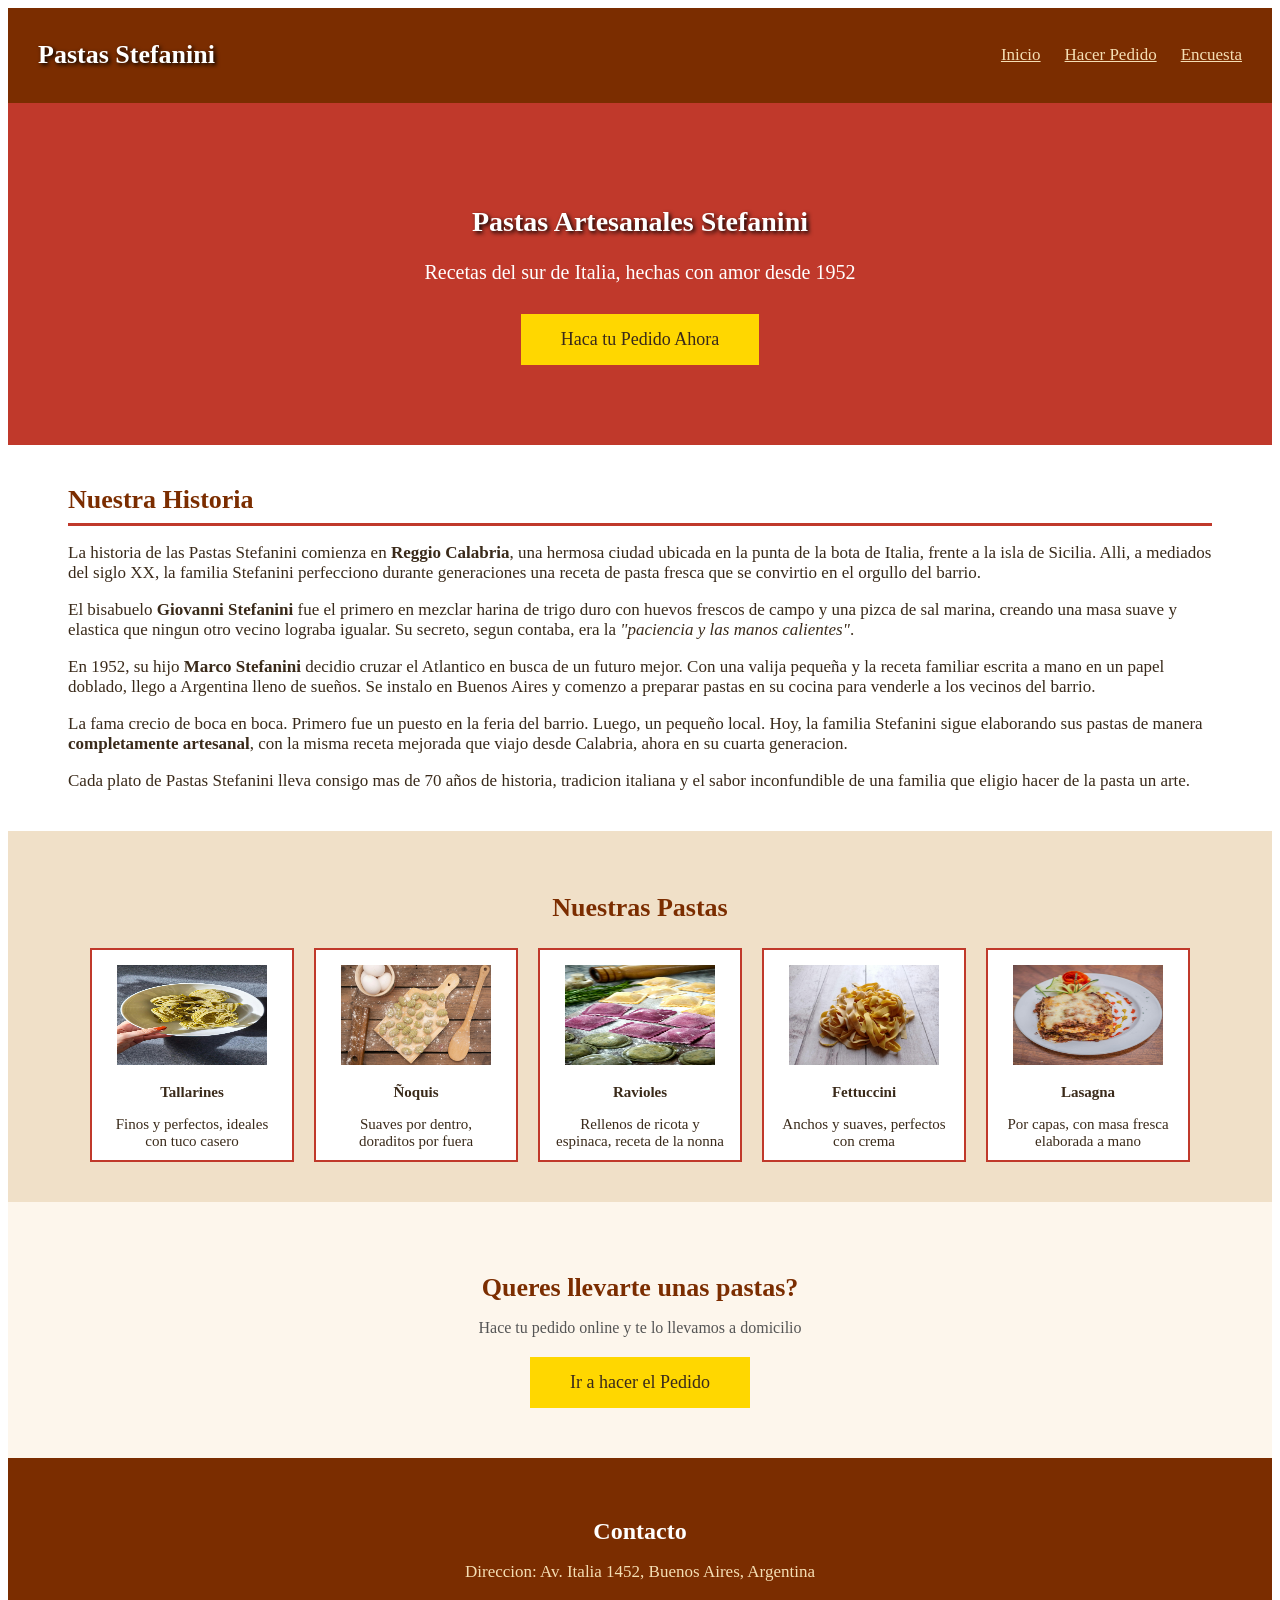
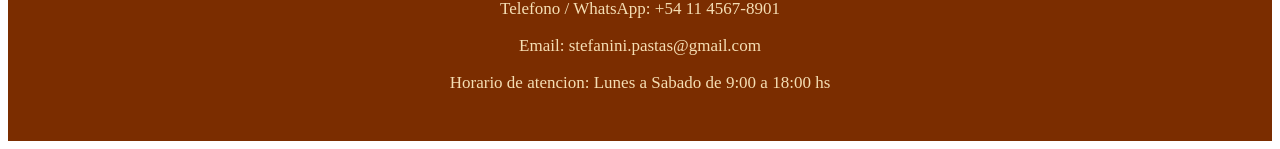
==== index.html @ 0656955e "primer commit" ====
<!DOCTYPE html>
<html lang="es">
<head>
    <meta charset="UTF-8">
    <meta name="viewport" content="width=device-width, initial-scale=1.0">
    <title>Pastas Stefanini</title>
    <link rel="stylesheet" href="estilo.css">
</head>
<body>

    <div class="ba">
        <h1>Pastas Stefanini</h1>
        <nav>
            <a href="index.html">Inicio</a>
            <a href="pedido.html">Hacer Pedido</a>
            <a href="encuesta.html">Encuesta</a>
        </nav>
    </div>

    <div class="banner">
        <h2>Pastas Artesanales Stefanini</h2>
        <p>Recetas del sur de Italia, hechas con amor desde 1952</p>
        <button class="btn-pedido" onclick="window.location.href='pedido.html'">
            Haca tu Pedido Ahora
        </button>
    </div>

    <div class="seccionhistoria">
        <h2>Nuestra Historia</h2>

        <p>
            La historia de las Pastas Stefanini comienza en <strong>Reggio Calabria</strong>, 
            una hermosa ciudad ubicada en la punta de la bota de Italia, frente a la isla de Sicilia. 
            Alli, a mediados del siglo XX, la familia Stefanini perfecciono durante generaciones 
            una receta de pasta fresca que se convirtio en el orgullo del barrio.
        </p>

        <p>
            El bisabuelo <strong>Giovanni Stefanini</strong> fue el primero en mezclar harina de 
            trigo duro con huevos frescos de campo y una pizca de sal marina, creando una masa 
            suave y elastica que ningun otro vecino lograba igualar. Su secreto, segun contaba, 
            era la <em>"paciencia y las manos calientes"</em>.
        </p>

        <p>
            En 1952, su hijo <strong>Marco Stefanini</strong> decidio cruzar el Atlantico 
            en busca de un futuro mejor. Con una valija pequeña y la receta familiar escrita 
            a mano en un papel doblado, llego a Argentina lleno de sueños. Se instalo en Buenos Aires 
            y comenzo a preparar pastas en su cocina para venderle a los vecinos del barrio.
        </p>

        <p>
            La fama crecio de boca en boca. Primero fue un puesto en la feria del barrio. 
            Luego, un pequeño local. Hoy, la familia Stefanini sigue elaborando sus pastas 
            de manera <strong>completamente artesanal</strong>, con la misma receta mejorada 
            que viajo desde Calabria, ahora en su cuarta generacion.
        </p>

        <p>
            Cada plato de Pastas Stefanini lleva consigo mas de 70 años de historia, 
            tradicion italiana y el sabor inconfundible de una familia que eligio 
            hacer de la pasta un arte.
        </p>
    </div>

    <div class="galeria">
        <h2>Nuestras Pastas</h2>
        <div class="cuadraditos">

            <div class="cuadradito">
                <img src="imagenes/tallarines.jpg">
                <p><strong>Tallarines</strong></p>
                <p>Finos y perfectos, ideales con tuco casero</p>
            </div>

            <div class="cuadradito">
                <img src="imagenes/ñoquis.jpg">
                <p><strong>Ñoquis</strong></p>
                <p>Suaves por dentro, doraditos por fuera</p>
            </div>

            <div class="cuadradito">
                <img src="imagenes/ravioles.jpg">
                <p><strong>Ravioles</strong></p>
                <p>Rellenos de ricota y espinaca, receta de la nonna</p>
            </div>

            <div class="cuadradito">
                <img src="imagenes/fetuccini.jpg">
                <p><strong>Fettuccini</strong></p>
                <p>Anchos y suaves, perfectos con crema</p>
            </div>

            <div class="cuadradito">
                <img src="imagenes/lasagna.jpg">
                <p><strong>Lasagna</strong></p>
                <p>Por capas, con masa fresca elaborada a mano</p>
            </div>

        </div>
    </div>

    <div class="seccion-boton">
        <h2>Queres llevarte unas pastas?</h2>
        <p>Hace tu pedido online y te lo llevamos a domicilio</p>
        <button class="btn-pedido" onclick="window.location.href='pedido.html'">
            Ir a hacer el Pedido
        </button>
    </div>

    <div class="contacto-mini">
        <h2>Contacto</h2>
        <p>Direccion: Av. Italia 1452, Buenos Aires, Argentina</p>
        <p>Telefono / WhatsApp: +54 11 4567-8901</p>
        <p>Email: stefanini.pastas@gmail.com</p>
        <p>Horario de atencion: Lunes a Sabado de 9:00 a 18:00 hs</p>
    </div>

</body>
</html>
---- estilo.css ----
h1{
    color: white;
    font-family: 'Times New Roman', Times, serif;
    font-size: 26px;
    text-shadow: 2px 2px 4px #000000;
    text-align: center;
}

h2{
    color: white;
    font-family: 'Times New Roman', Times, serif;
    font-size: 28px;
    text-shadow: 2px 2px 4px #000000;
    text-align: center;
}

h3{
    color: #7b2d00;
    font-family: 'Times New Roman', Times, serif;
    font-size: 20px;
    margin-bottom: 10px;
}

.ba{
    background-color: #7b2d00;
    padding: 15px 30px;
    display: flex;
    align-items: center;
    justify-content: space-between;
}

.ba a{
    color: #f5deb3;
    font-family: 'Times New Roman', Times, serif;
    font-size: 17px;
    margin-left: 20px;
}

.banner{
    background-color: #c0392b;
    padding: 80px 20px;
    color: white;
    font-family: 'Times New Roman', Times, serif;
    text-align: center;
}

.banner p{
    font-size: 20px;
    margin-bottom: 30px;
}

.btn-pedido{
    background-color: #ffd700;
    color: #3a2a1a;
    border: none;
    padding: 15px 40px;
    font-family: 'Times New Roman', Times, serif;
    font-size: 18px;
}

.seccionhistoria{
    margin: 40px;
    padding: 0 20px;
    font-family: 'Times New Roman', Times, serif;
    font-size: 17px;
    color: #3a2a1a;
}

.seccionhistoria h2{
    color: #7b2d00;
    text-shadow: none;
    font-size: 26px;
    border-bottom: 3px solid #c0392b;
    padding-bottom: 8px;
    margin-bottom: 15px;
    text-align: left;
}

.seccionhistoria p{
    margin-bottom: 14px;
}

.galeria{
    background-color: #f0e0c8;
    padding: 40px 20px;
    font-family: 'Times New Roman', Times, serif;
    text-align: center;
}

.galeria h2{
    color: #7b2d00;
    font-size: 26px;
    text-shadow: none;
    margin-bottom: 25px;
}

.cuadraditos{
    display: flex;
    gap: 20px;
    align-items: center;
    justify-content: center;
    flex-wrap: wrap;
}

.cuadradito{
    background-color: #ffffff;
    border: 2px solid #c0392b;
    padding: 15px;
    width: 170px;
    height: 180px;
    font-size: 15px;
    color: #3a2a1a;
    text-align: center;
}
img{
    width: 150px;
    height: 100px;



}
.contacto-mini{
    background-color: #7b2d00;
    color: #f5deb3;
    padding: 40px 20px;
    font-family: 'Times New Roman', Times, serif;
    font-size: 17px;
    text-align: center;
}

.contacto-mini h2{
    text-shadow: none;
    font-size: 24px;
    margin-bottom: 15px;
}

.contacto-mini p{
    margin-bottom: 8px;
}

.seccion-boton{
    padding: 50px 20px;
    background-color: #fdf6ec;
    font-family: 'Times New Roman', Times, serif;
    text-align: center;
}

.seccion-boton h2{
    color: #7b2d00;
    font-size: 26px;
    text-shadow: none;
    margin-bottom: 10px;
}

.seccion-boton p{
    color: #555;
    font-size: 16px;
    margin-bottom: 20px;
}

.titulo-pedido{
    background-color: #7b2d00;
    color: #f5deb3;
    padding: 30px;
    font-family: 'Times New Roman', Times, serif;
    font-size: 30px;
    text-align: center;
}

.formulario-1{
    margin: 40px auto;
    max-width: 680px;
    background-color: white;
    padding: 35px;
    border: 2px solid #c0392b;
    font-family: 'Times New Roman', Times, serif;
    font-size: 16px;
    color: #3a2a1a;
}

.formulario-1 p{
    margin-bottom: 12px;
}

.texto-campo{
    display: inline-block;
    width: 150px;
}

.formulario-1 input{
    padding: 6px 10px;
    border: 1px solid #aaa;
    width: 230px;
}

.formulario-1 select{
    padding: 6px 10px;
    border: 1px solid #aaa;
}

.fila-pasta{
    margin-bottom: 12px;
}

.fila-pasta input{
    border: 1px solid #aaa;
    padding: 6px;
    width: 60px;
    margin-left: 5px;
}

.fila-pasta select{
    width: 220px;
    border: 1px solid #aaa;
    padding: 6px;
}

.btn-calcular{
    background-color: #c0392b;
    color: white;
    border: none;
    padding: 12px 35px;
    font-family: 'Times New Roman', Times, serif;
    font-size: 16px;
    margin-top: 15px;
    margin-right: 10px;
}

.btn-limpiar{
    background-color: #888888;
    color: white;
    border: none;
    padding: 12px 35px;
    font-family: 'Times New Roman', Times, serif;
    font-size: 16px;
    margin-top: 15px;
}

.resultado-pedido{
    margin-top: 25px;
    background-color: #fdf6ec;
    border: 2px dashed #c0392b;
    padding: 20px;
    display: none;
}

.resultado-pedido h4{
    color: #7b2d00;
    font-size: 20px;
    margin-bottom: 12px;
}

.resultado-pedido p{
    margin-bottom: 6px;
}

.precio-total{
    color: #c0392b;
    font-size: 22px;
    margin-top: 12px;
}
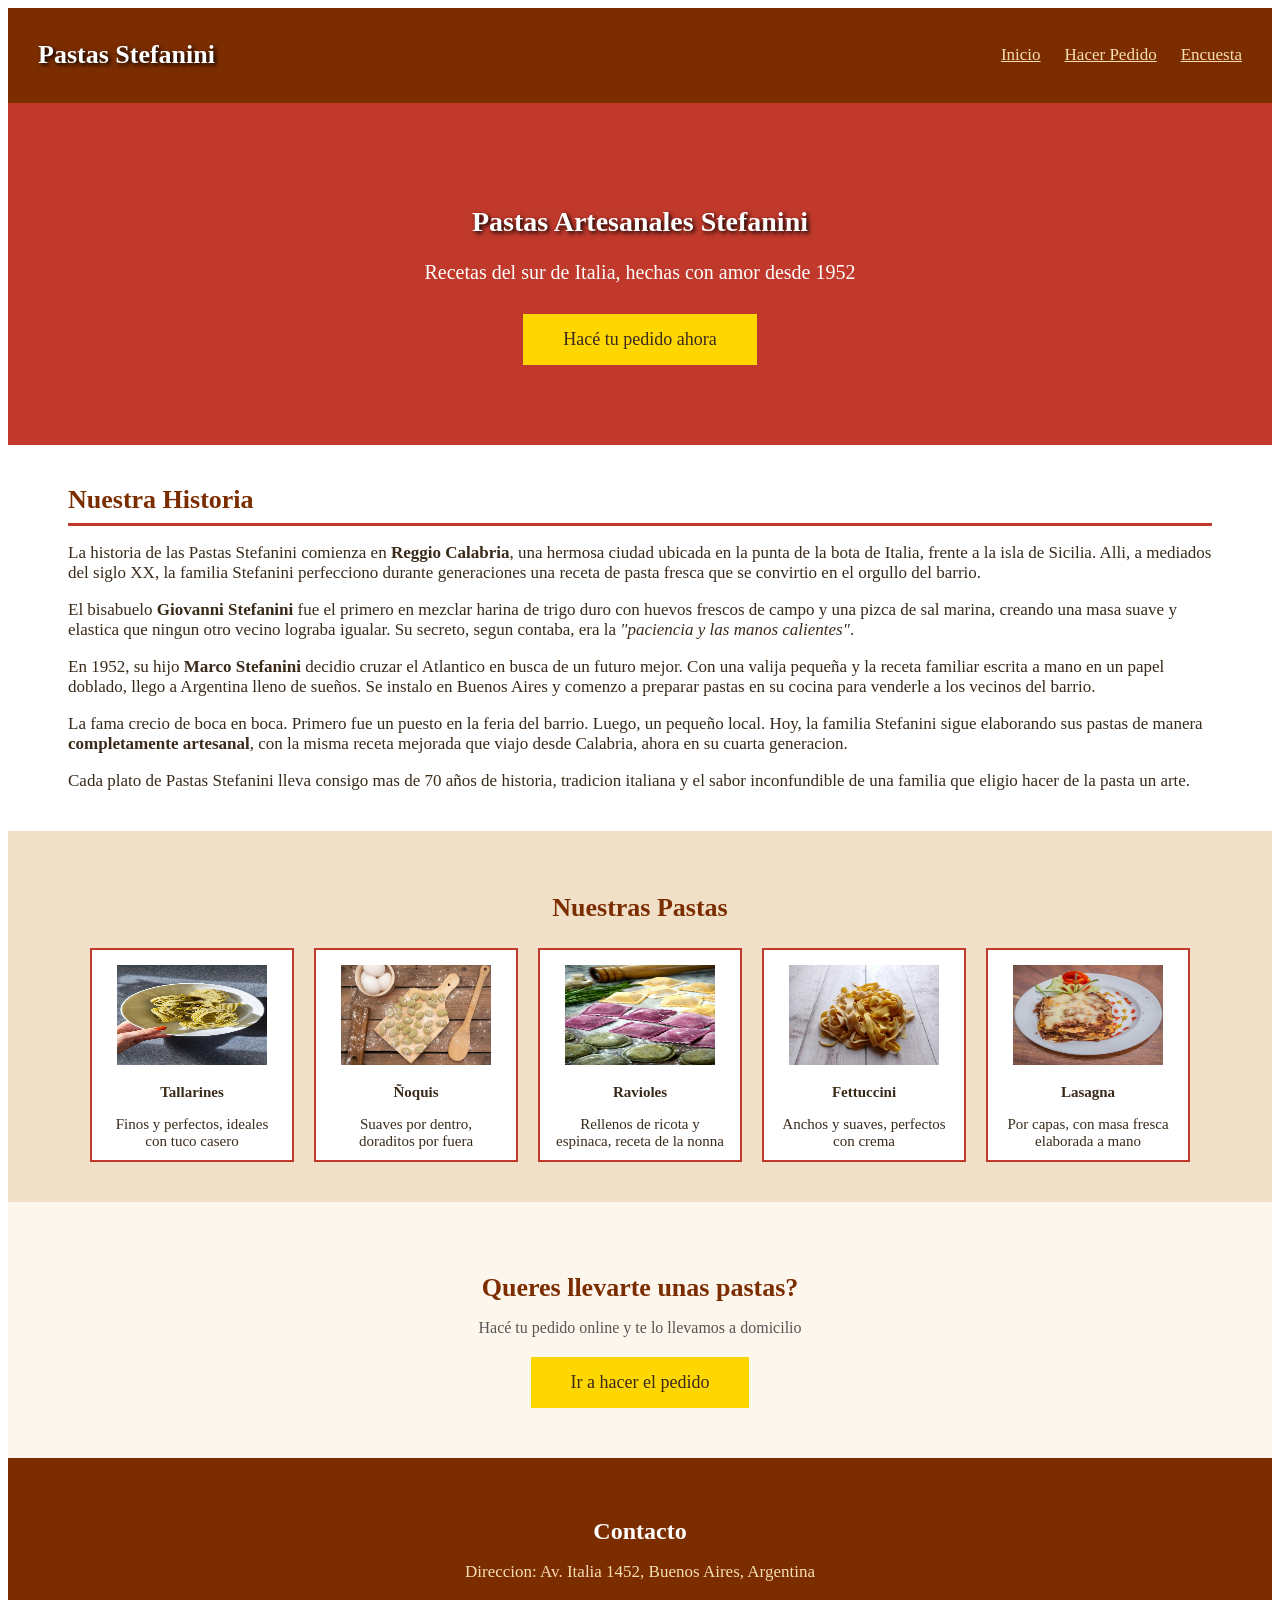
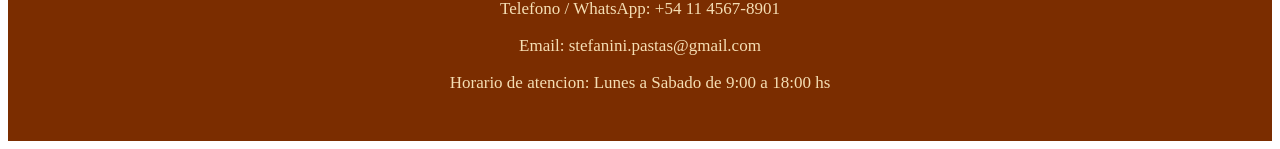
==== commit 3fa02421: "segundo commit" ====
--- a/index.html
+++ b/index.html
@@ -21,7 +21,7 @@
         <h2>Pastas Artesanales Stefanini</h2>
         <p>Recetas del sur de Italia, hechas con amor desde 1952</p>
         <button class="btn-pedido" onclick="window.location.href='pedido.html'">
-            Haca tu Pedido Ahora
+            Hacé tu pedido ahora
         </button>
     </div>
 
@@ -102,9 +102,9 @@
 
     <div class="seccion-boton">
         <h2>Queres llevarte unas pastas?</h2>
-        <p>Hace tu pedido online y te lo llevamos a domicilio</p>
+        <p>Hacé tu pedido online y te lo llevamos a domicilio</p>
         <button class="btn-pedido" onclick="window.location.href='pedido.html'">
-            Ir a hacer el Pedido
+            Ir a hacer el pedido
         </button>
     </div>
 
